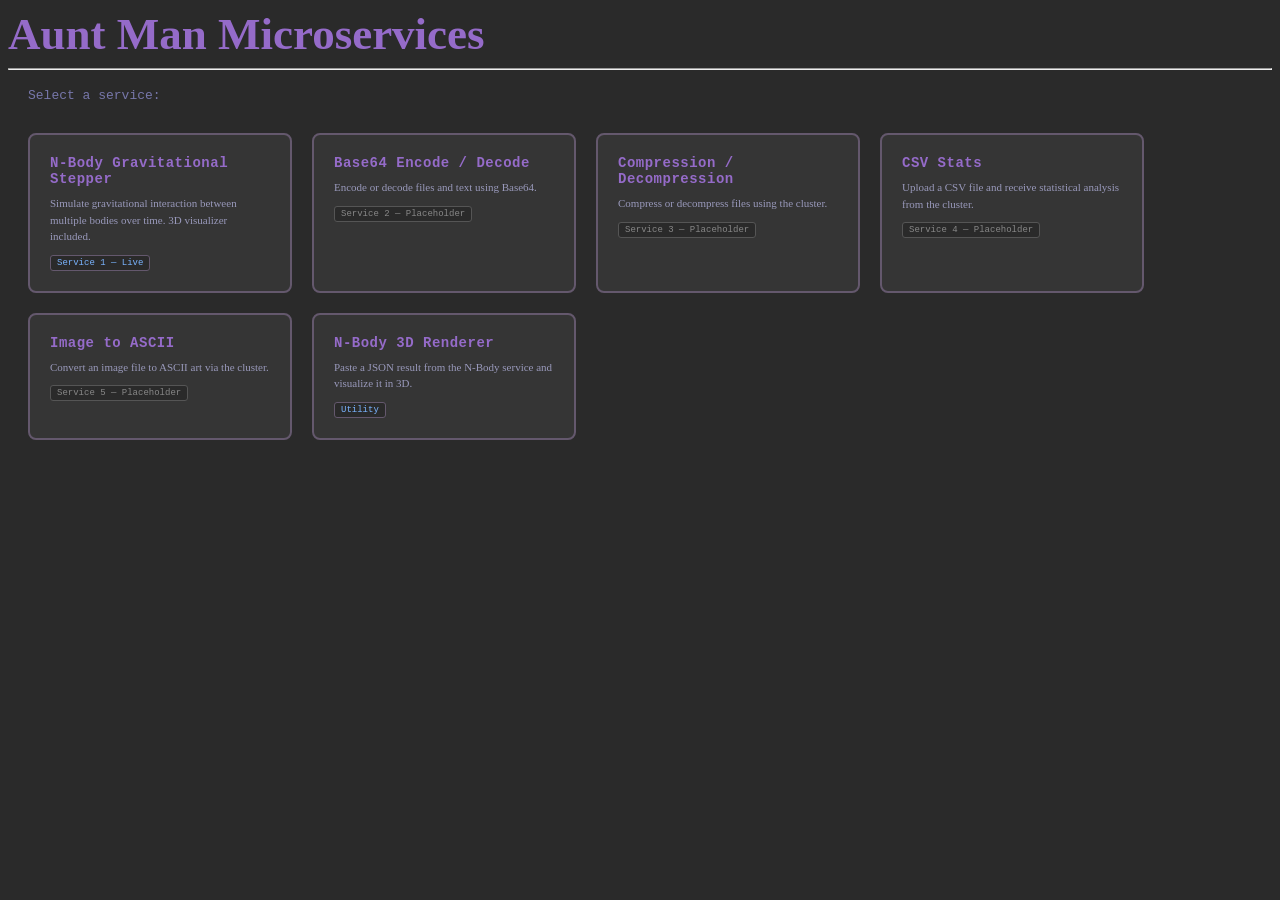
==== Frontend/src/index.html @ 17f71fe9 "fixed frontend issues and readded stats" ====
<!DOCTYPE html>
<html lang="en">
<head>
    <meta charset="UTF-8">
    <meta name="viewport" content="width=device-width, initial-scale=1.0">
    <title>Aunt Man Microservices</title>
    <link rel="icon" type="image/png" href="../Resources/images/favicon.png">
    <link rel="stylesheet" href="style.css">
    <style>
        #service-grid {
            display: flex;
            flex-wrap: wrap;
            gap: 20px;
            padding: 30px 20px;
        }
        .service-card {
            width: 220px;
            background: rgb(53, 53, 53);
            border: 2px solid rgb(100, 88, 109);
            border-radius: 8px;
            padding: 20px;
            text-decoration: none;
            color: beige;
            transition: background 0.2s, border-color 0.2s;
        }
        .service-card:hover {
            background: rgb(70, 70, 70);
            border-color: rgb(149, 107, 201);
        }
        .service-card h3 {
            color: rgb(149, 107, 201);
            font-size: 14px;
            margin: 0 0 8px 0;
            font-family: 'Courier New', monospace;
            letter-spacing: 0.5px;
        }
        .service-card p {
            font-size: 11px;
            color: #9999bb;
            margin: 0;
            line-height: 1.5;
        }
        .service-card .tag {
            display: inline-block;
            margin-top: 10px;
            font-size: 9px;
            font-family: 'Courier New', monospace;
            background: rgb(42, 42, 42);
            border: 1px solid rgb(100, 88, 109);
            border-radius: 3px;
            padding: 2px 6px;
            color: #7ab4ff;
        }
        .tag.placeholder { color: #888; border-color: #555; }
        #page-subtitle {
            padding: 10px 20px 0 20px;
            font-size: 13px;
            color: #7777aa;
            font-family: 'Courier New', monospace;
        }
    </style>
</head>
<body>
    <header id="Page_Title"><b>Aunt Man Microservices</b></header>
    <hr>

    <div id="page-subtitle">Select a service:</div>

    <div id="service-grid">

        <a class="service-card" href="Gravitational.html" id="Gravitational_Stepper">
            <h3>N-Body Gravitational Stepper</h3>
            <p>Simulate gravitational interaction between multiple bodies over time. 3D visualizer included.</p>
            <span class="tag">Service 1 — Live</span>
        </a>

        <a class="service-card" href="Base64.html" id="Base64">
            <h3>Base64 Encode / Decode</h3>
            <p>Encode or decode files and text using Base64.</p>
            <span class="tag placeholder">Service 2 — Placeholder</span>
        </a>

        <a class="service-card" href="CompDecomp.html" id="Comp_Decomp">
            <h3>Compression / Decompression</h3>
            <p>Compress or decompress files using the cluster.</p>
            <span class="tag placeholder">Service 3 — Placeholder</span>
        </a>

        <a class="service-card" href="CSVStats.html" id="CSV_Stats">
            <h3>CSV Stats</h3>
            <p>Upload a CSV file and receive statistical analysis from the cluster.</p>
            <span class="tag placeholder">Service 4 — Placeholder</span>
        </a>

        <a class="service-card" href="Image-ASCII.html" id="Image-ASCII">
            <h3>Image to ASCII</h3>
            <p>Convert an image file to ASCII art via the cluster.</p>
            <span class="tag placeholder">Service 5 — Placeholder</span>
        </a>

        <a class="service-card" href="NBodyRenderer.html" id="NBody_Renderer">
            <h3>N-Body 3D Renderer</h3>
            <p>Paste a JSON result from the N-Body service and visualize it in 3D.</p>
            <span class="tag">Utility</span>
        </a>

    </div>
</body>
</html>
---- Frontend/src/style.css ----
header{
    background-color: rgb(42 42 42);
    color: rgb(149, 107, 201);
    font-size:45px;
    font-weight:bold;
}
body{
    background-color:rgb(42 42 42);
    color: beige;
}

.Upload_File_Form{
    float: left;
    padding-right:30px;
}

.Custom_File_Upload {
    display:flex;
    margin-left: 20px;
    margin-top: 10px;
    margin-bottom: 10px;
    margin-right: 10px;

    width: 320px;
    height: 320px;

    background-color: rgb(53, 53, 53);
    color: beige;
    cursor: pointer;

    border-radius: 6px;
    border-color:rgb(100, 88, 109);
    border-width:4px;
    border-style:dashed;

    justify-content: center;
    align-items: center;
    font-size: 16px;
}

.Custom_File_Upload:hover{
    display: flex;
    margin-left: 15px;
    margin-top: 5px;
    margin-bottom: 5px;
    margin-right: 5px;

    width: 330px;
    height: 330px;

    background-color: rgb(70, 70, 70);
    color: beige;
    cursor: pointer;


    border-radius: 6px;
    border-color:rgb(100, 88, 109);
    border-width:4px;
    border-style:dashed;

    justify-content: center;
    align-items: center;
    font-size: 16px;
}


#Page_Title{
    background-color: rgb(42 42 42);
    color: rgb(149, 107, 201);
}

#Submit_Button{
    background-color: rgb(70, 70, 70);
    color: beige;

    margin-left: 20px;
    margin-top: 10px;
    position:absolute;
}

#Instructions{
    margin-left: 10px;
    margin-top: 50px;
}
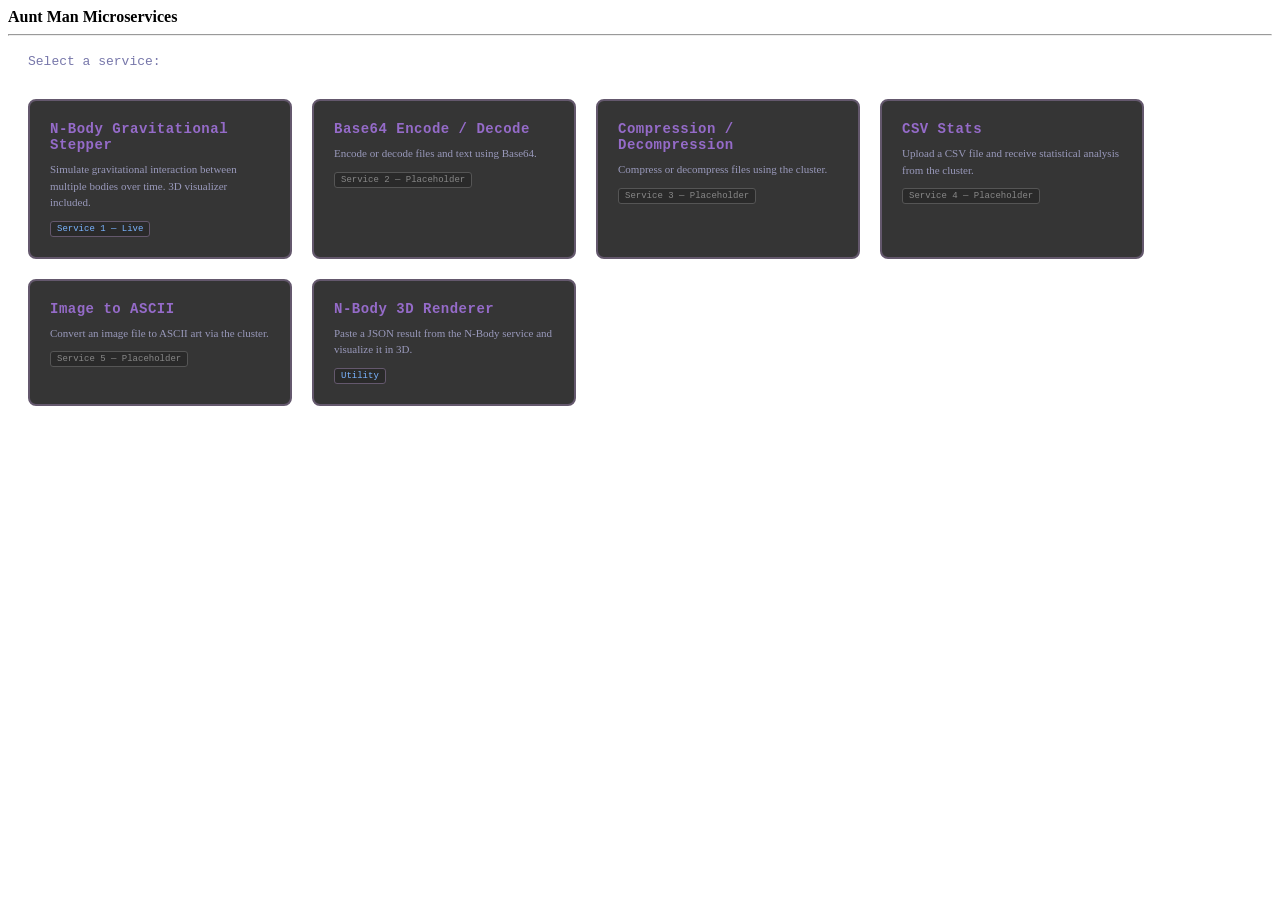
==== commit f4f7df6f: "fixed page loading issue" ====
--- a/Frontend/src/index.html
+++ b/Frontend/src/index.html
@@ -5,7 +5,7 @@
     <meta name="viewport" content="width=device-width, initial-scale=1.0">
     <title>Aunt Man Microservices</title>
     <link rel="icon" type="image/png" href="../Resources/images/favicon.png">
-    <link rel="stylesheet" href="style.css">
+    <link rel="stylesheet" href="src/style.css">
     <style>
         #service-grid {
             display: flex;
@@ -68,37 +68,37 @@
 
     <div id="service-grid">
 
-        <a class="service-card" href="Gravitational.html" id="Gravitational_Stepper">
+        <a class="service-card" href="src/Gravitational.html" id="Gravitational_Stepper">
             <h3>N-Body Gravitational Stepper</h3>
             <p>Simulate gravitational interaction between multiple bodies over time. 3D visualizer included.</p>
             <span class="tag">Service 1 — Live</span>
         </a>
 
-        <a class="service-card" href="Base64.html" id="Base64">
+        <a class="service-card" href="src/Base64.html" id="Base64">
             <h3>Base64 Encode / Decode</h3>
             <p>Encode or decode files and text using Base64.</p>
             <span class="tag placeholder">Service 2 — Placeholder</span>
         </a>
 
-        <a class="service-card" href="CompDecomp.html" id="Comp_Decomp">
+        <a class="service-card" href="src/CompDecomp.html" id="Comp_Decomp">
             <h3>Compression / Decompression</h3>
             <p>Compress or decompress files using the cluster.</p>
             <span class="tag placeholder">Service 3 — Placeholder</span>
         </a>
 
-        <a class="service-card" href="CSVStats.html" id="CSV_Stats">
+        <a class="service-card" href="src/CSVStats.html" id="CSV_Stats">
             <h3>CSV Stats</h3>
             <p>Upload a CSV file and receive statistical analysis from the cluster.</p>
             <span class="tag placeholder">Service 4 — Placeholder</span>
         </a>
 
-        <a class="service-card" href="Image-ASCII.html" id="Image-ASCII">
+        <a class="service-card" href="src/Image-ASCII.html" id="Image-ASCII">
             <h3>Image to ASCII</h3>
             <p>Convert an image file to ASCII art via the cluster.</p>
             <span class="tag placeholder">Service 5 — Placeholder</span>
         </a>
 
-        <a class="service-card" href="NBodyRenderer.html" id="NBody_Renderer">
+        <a class="service-card" href="src/NBodyRenderer.html" id="NBody_Renderer">
             <h3>N-Body 3D Renderer</h3>
             <p>Paste a JSON result from the N-Body service and visualize it in 3D.</p>
             <span class="tag">Utility</span>
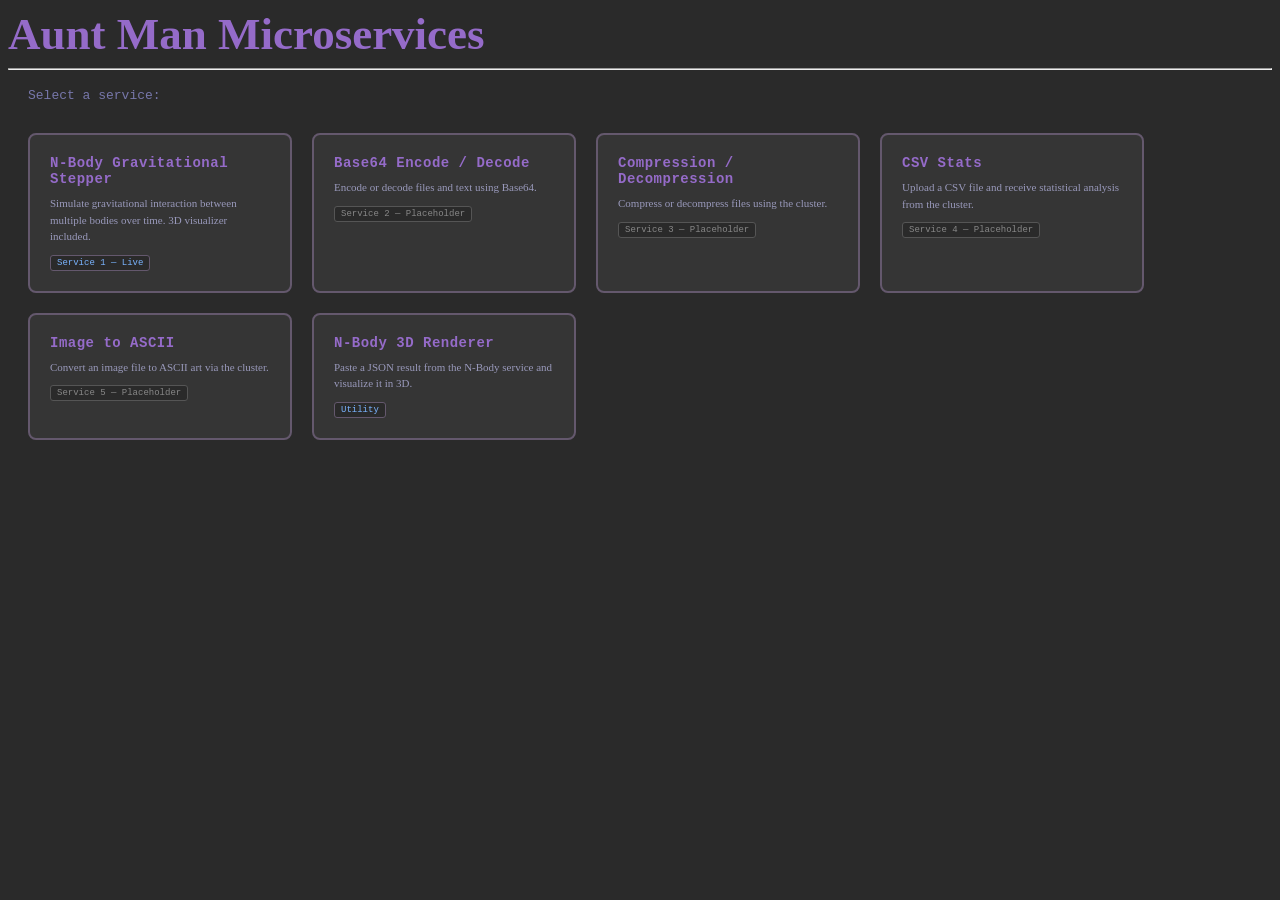
==== commit 5d8843c0: "another attempt at fixing back reference links to home page" ====
--- a/Frontend/src/index.html
+++ b/Frontend/src/index.html
@@ -5,7 +5,7 @@
     <meta name="viewport" content="width=device-width, initial-scale=1.0">
     <title>Aunt Man Microservices</title>
     <link rel="icon" type="image/png" href="../Resources/images/favicon.png">
-    <link rel="stylesheet" href="src/style.css">
+    <link rel="stylesheet" href="style.css">
     <style>
         #service-grid {
             display: flex;
@@ -68,37 +68,37 @@
 
     <div id="service-grid">
 
-        <a class="service-card" href="src/Gravitational.html" id="Gravitational_Stepper">
+        <a class="service-card" href="Gravitational.html" id="Gravitational_Stepper">
             <h3>N-Body Gravitational Stepper</h3>
             <p>Simulate gravitational interaction between multiple bodies over time. 3D visualizer included.</p>
             <span class="tag">Service 1 — Live</span>
         </a>
 
-        <a class="service-card" href="src/Base64.html" id="Base64">
+        <a class="service-card" href="Base64.html" id="Base64">
             <h3>Base64 Encode / Decode</h3>
             <p>Encode or decode files and text using Base64.</p>
             <span class="tag placeholder">Service 2 — Placeholder</span>
         </a>
 
-        <a class="service-card" href="src/CompDecomp.html" id="Comp_Decomp">
+        <a class="service-card" href="CompDecomp.html" id="Comp_Decomp">
             <h3>Compression / Decompression</h3>
             <p>Compress or decompress files using the cluster.</p>
             <span class="tag placeholder">Service 3 — Placeholder</span>
         </a>
 
-        <a class="service-card" href="src/CSVStats.html" id="CSV_Stats">
+        <a class="service-card" href="CSVStats.html" id="CSV_Stats">
             <h3>CSV Stats</h3>
             <p>Upload a CSV file and receive statistical analysis from the cluster.</p>
             <span class="tag placeholder">Service 4 — Placeholder</span>
         </a>
 
-        <a class="service-card" href="src/Image-ASCII.html" id="Image-ASCII">
+        <a class="service-card" href="Image-ASCII.html" id="Image-ASCII">
             <h3>Image to ASCII</h3>
             <p>Convert an image file to ASCII art via the cluster.</p>
             <span class="tag placeholder">Service 5 — Placeholder</span>
         </a>
 
-        <a class="service-card" href="src/NBodyRenderer.html" id="NBody_Renderer">
+        <a class="service-card" href="NBodyRenderer.html" id="NBody_Renderer">
             <h3>N-Body 3D Renderer</h3>
             <p>Paste a JSON result from the N-Body service and visualize it in 3D.</p>
             <span class="tag">Utility</span>
--- a/Frontend/src/style.css
+++ b/Frontend/src/style.css
@@ -0,0 +1,91 @@
+
+header{
+    background-color: rgb(42 42 42);
+    color: rgb(149, 107, 201);
+    font-size:45px;
+    font-weight:bold;
+}
+body{
+    background-color:rgb(42 42 42);
+    color: beige;
+}
+
+.Upload_File_Form{
+    float: left;
+    padding-right:30px;
+}
+
+.Custom_File_Upload {
+    display:flex;
+    margin-left: 20px;
+    margin-top: 10px;
+    margin-bottom: 10px;
+    margin-right: 10px;
+
+    width: 320px;
+    height: 320px;
+
+    background-color: rgb(53, 53, 53);
+    color: beige;
+    cursor: pointer;
+
+    border-radius: 6px;
+    border-color:rgb(100, 88, 109);
+    border-width:4px;
+    border-style:dashed;
+
+    justify-content: center;
+    align-items: center;
+    font-size: 16px;
+}
+
+.Custom_File_Upload:hover{
+    display: flex;
+    margin-left: 15px;
+    margin-top: 5px;
+    margin-bottom: 5px;
+    margin-right: 5px;
+
+    width: 330px;
+    height: 330px;
+
+    background-color: rgb(70, 70, 70);
+    color: beige;
+    cursor: pointer;
+
+
+    border-radius: 6px;
+    border-color:rgb(100, 88, 109);
+    border-width:4px;
+    border-style:dashed;
+
+    justify-content: center;
+    align-items: center;
+    font-size: 16px;
+}
+
+
+#Page_Title{
+    background-color: rgb(42 42 42);
+    color: rgb(149, 107, 201);
+}
+
+#Submit_Button{
+    background-color: rgb(70, 70, 70);
+    color: beige;
+
+    margin-left: 20px;
+    margin-top: 10px;
+    position:absolute;
+}
+
+#Instructions{
+    margin-left: 10px;
+    margin-top: 50px;
+}
+
+label.drag-over {
+    border-color: #9966cc;
+    background: rgba(153, 102, 204, 0.15);
+    transform: scale(1.02);
+}
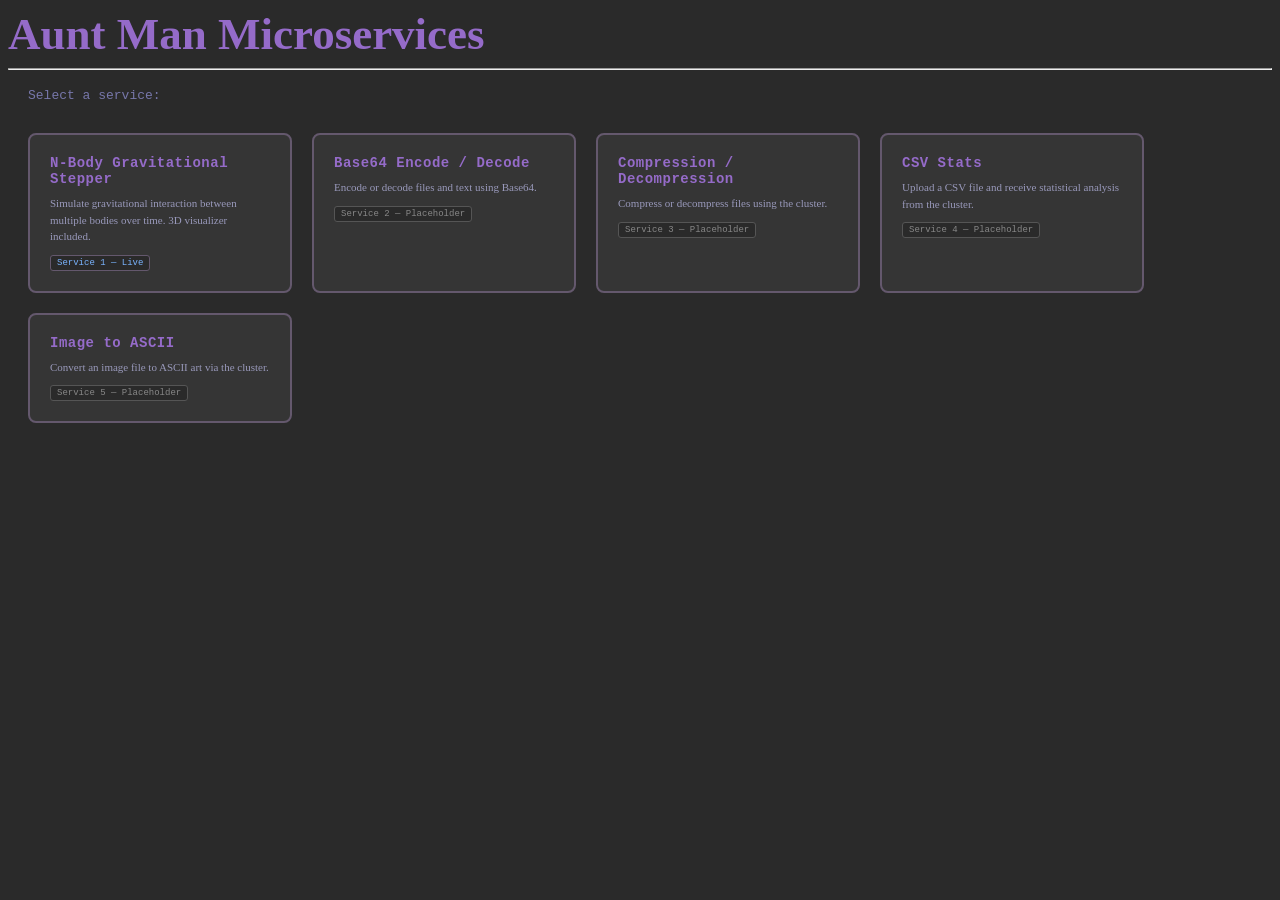
==== commit daf529d4: "added stuff to README" ====
--- a/Frontend/src/index.html
+++ b/Frontend/src/index.html
@@ -52,6 +52,8 @@
             color: #7ab4ff;
         }
         .tag.placeholder { color: #888; border-color: #555; }
+        .tag.online  { color: #4caf50; border-color: #4caf50; }
+        .tag.offline { color: #f44336; border-color: #f44336; }
         #page-subtitle {
             padding: 10px 20px 0 20px;
             font-size: 13px;
@@ -98,12 +100,49 @@
             <span class="tag placeholder">Service 5 — Placeholder</span>
         </a>
 
-        <a class="service-card" href="NBodyRenderer.html" id="NBody_Renderer">
-            <h3>N-Body 3D Renderer</h3>
-            <p>Paste a JSON result from the N-Body service and visualize it in 3D.</p>
-            <span class="tag">Utility</span>
-        </a>
+    </div>
 
-    </div>
+    <script>
+        const serviceNumToCardId = {
+            1: "Gravitational_Stepper",
+            2: "Base64",
+            3: "Comp_Decomp",
+            4: "CSV_Stats",
+            5: "Image-ASCII"
+        };
+
+        function pollStatus() {
+            fetch('/api/status')
+                .then(r => r.json())
+                .then(data => {
+                    // Reset all to offline
+                    for (const [num, cardId] of Object.entries(serviceNumToCardId)) {
+                        const card = document.getElementById(cardId);
+                        if (!card) continue;
+                        const tag = card.querySelector('.tag');
+                        if (!tag) continue;
+                        tag.textContent = `Service ${num} — Offline`;
+                        tag.className = 'tag offline';
+                    }
+                    // Mark online services
+                    for (const svc of data.services) {
+                        const cardId = serviceNumToCardId[svc.serviceNum];
+                        if (!cardId) continue;
+                        const card = document.getElementById(cardId);
+                        if (!card) continue;
+                        const tag = card.querySelector('.tag');
+                        if (!tag) continue;
+                        tag.textContent = `Service ${svc.serviceNum} — Online`;
+                        tag.className = 'tag online';
+                    }
+                })
+                .catch(() => {});
+        }
+
+        window.onload = function() {
+            pollStatus();
+            setInterval(pollStatus, 10000);
+        };
+    </script>
 </body>
-</html>
+</html>
